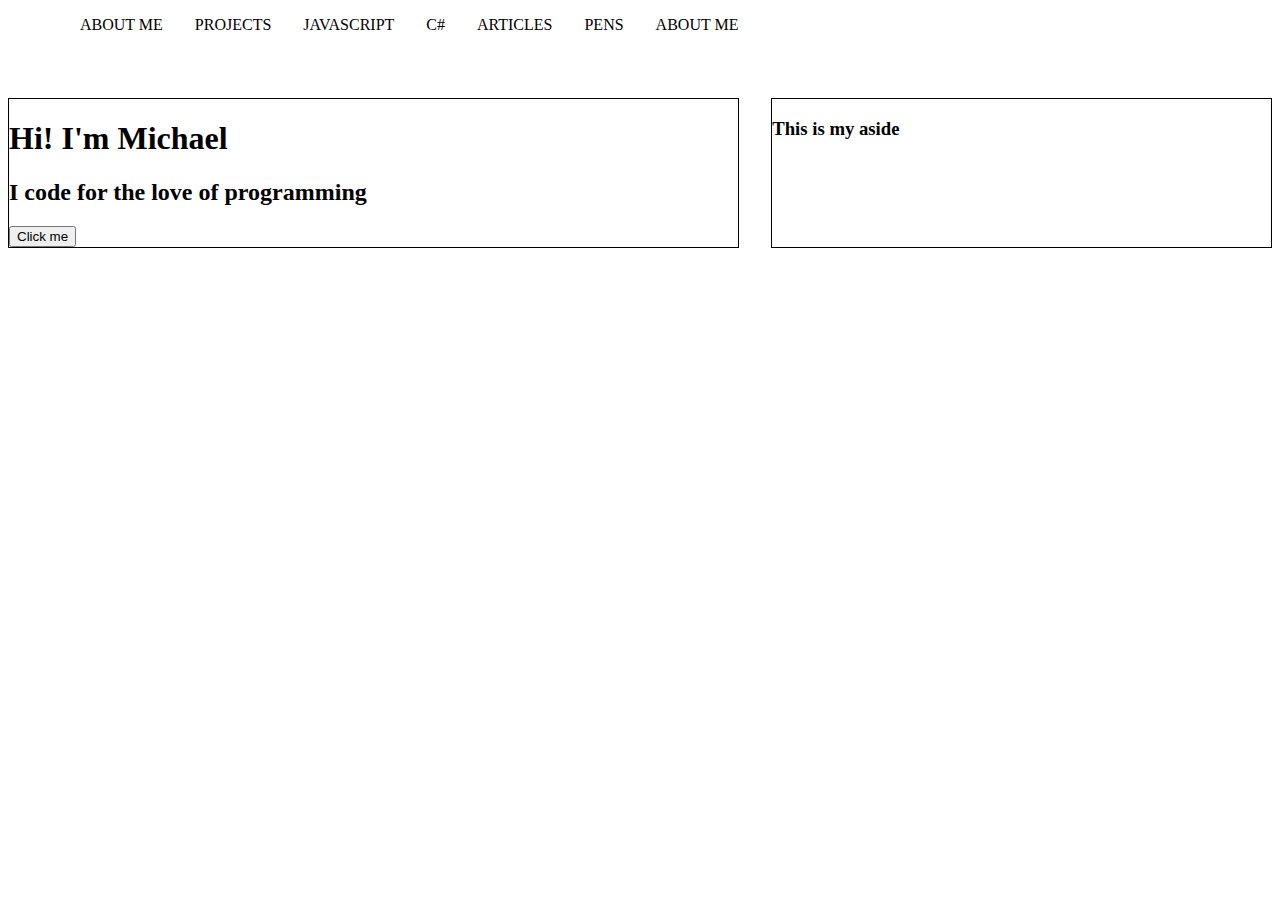
==== index.html @ b058cd46 "first commit" ====
<!DOCTYPE html>
<html lang="en">
<head>
  <meta charset="UTF-8">
  <meta name="viewport" content="width=device-width, initial-scale=1.0">
  <meta http-equiv="X-UA-Compatible" content="ie=edge">
  <link rel="stylesheet" href="styles/style.css">
  <title>Michael Hoffmann Development Studio</title>
</head>
<body>
  <nav class="navigation_container">
    <ul>
      <li><a href="#">About me</a></li>
      <li><a href="#">Projects</a></li>
      <li><a href="#">Javascript</a></li>
      <li><a href="#">C#</a></li>
      <li><a href="#">Articles</a></li>
      <li><a href="#">Pens</a></li>
      <li><a href="#">About me</a></li>
    </ul>
  </nav>
  <main class="main_container">
    <div class="main_content">
      <h1>Hi! I'm Michael</h1>
      <h2>I code for the love of programming</h2>
      <button id="btn_main">Click me</button>
    </div>
    <aside class="aside_content">
      <h3>This is my aside</h3>
    </aside>
  </main>
  <link rel="stylesheet" href="styles/style.css">
</body>
</html>
---- styles/style.css ----
body{
    font-family: Cambria, Cochin, Georgia, Times, 'Times New Roman', serif;
}
/* Main-Container*/
.main_container{
    display: grid;
    grid-gap: 2rem;
    grid-template-areas: 
    "main_content aside_content"
    "latest_projects latest_projects"
    "footer footer";
}
.main_content{
    border: 1px solid black;
}

/*Navigation Bar*/
.navigation_container{
    margin-bottom: 4rem;
}
nav ul{
    list-style-type: none;
    display: flex;
}

nav ul li a{
    text-decoration: none;
    text-transform: uppercase;
    flex-direction: row;
    color: #000;
    padding-left: 2rem;
}

/*Sidebar*/
.aside_content{
    border: 1px solid black;
}
---- styles/style.css ----
body{
    font-family: Cambria, Cochin, Georgia, Times, 'Times New Roman', serif;
}
/* Main-Container*/
.main_container{
    display: grid;
    grid-gap: 2rem;
    grid-template-areas: 
    "main_content aside_content"
    "latest_projects latest_projects"
    "footer footer";
}
.main_content{
    border: 1px solid black;
}

/*Navigation Bar*/
.navigation_container{
    margin-bottom: 4rem;
}
nav ul{
    list-style-type: none;
    display: flex;
}

nav ul li a{
    text-decoration: none;
    text-transform: uppercase;
    flex-direction: row;
    color: #000;
    padding-left: 2rem;
}

/*Sidebar*/
.aside_content{
    border: 1px solid black;
}
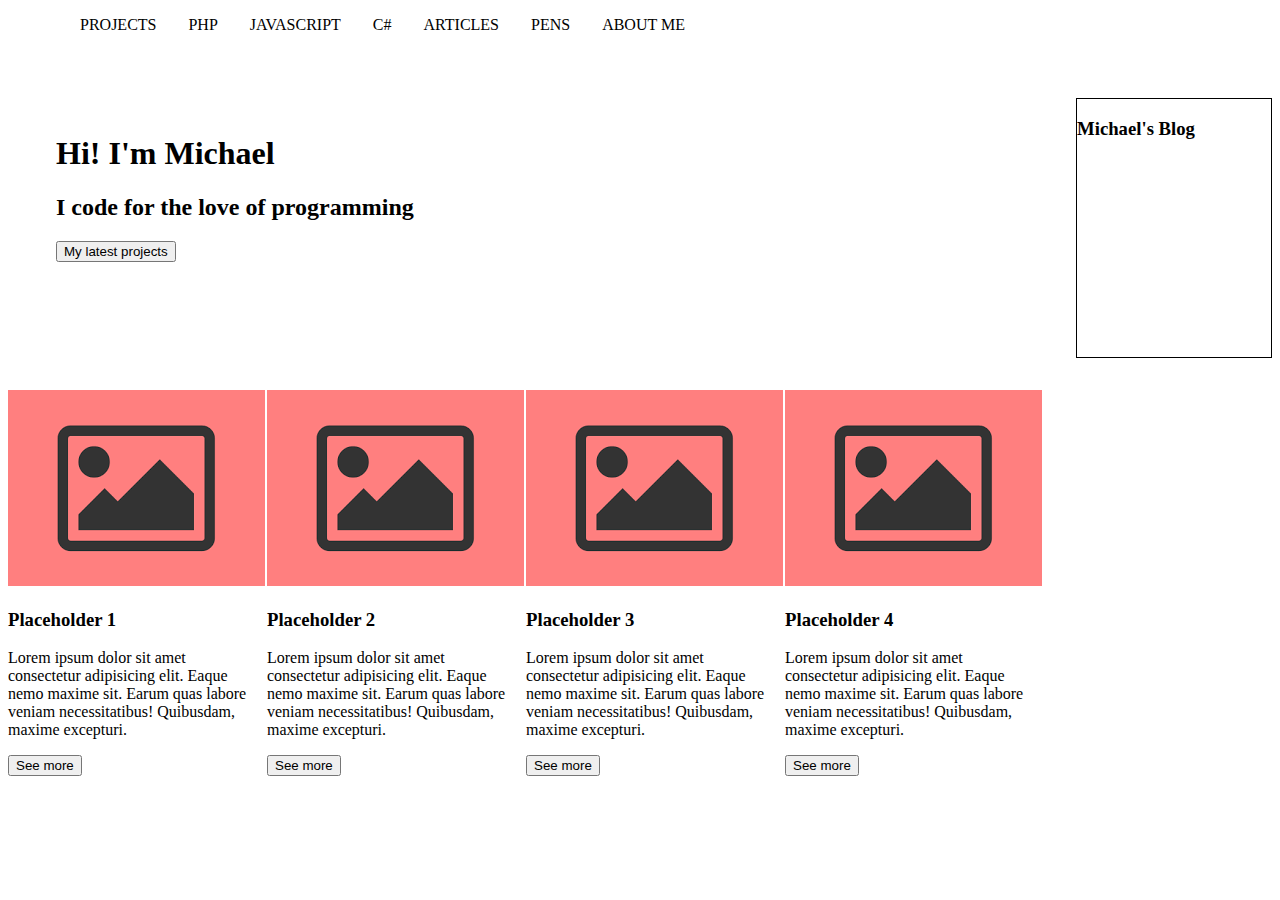
==== commit 4e1a6bf5: "updated html with cards section" ====
--- a/index.html
+++ b/index.html
@@ -10,8 +10,8 @@
 <body>
   <nav class="navigation_container">
     <ul>
-      <li><a href="#">About me</a></li>
       <li><a href="#">Projects</a></li>
+      <li><a href="#">PHP</a></li>
       <li><a href="#">Javascript</a></li>
       <li><a href="#">C#</a></li>
       <li><a href="#">Articles</a></li>
@@ -23,11 +23,39 @@
     <div class="main_content">
       <h1>Hi! I'm Michael</h1>
       <h2>I code for the love of programming</h2>
-      <button id="btn_main">Click me</button>
+      <button id="btn_main">My latest projects</button>
     </div>
     <aside class="aside_content">
-      <h3>This is my aside</h3>
+      <h3>Michael's Blog</h3>
     </aside>
+    <section class="latest_projects">
+      <div class="cards">
+        <div class="card">
+          <img src="images/placeholder.png" alt="">
+          <h3>Placeholder 1</h3>
+          <p>Lorem ipsum dolor sit amet consectetur adipisicing elit. Eaque nemo maxime sit. Earum quas labore veniam necessitatibus! Quibusdam, maxime excepturi.</p>
+          <button class="card_button">See more</button>
+        </div>
+        <div class="card">
+          <img src="images/placeholder.png" alt="">
+          <h3>Placeholder 2</h3>
+          <p>Lorem ipsum dolor sit amet consectetur adipisicing elit. Eaque nemo maxime sit. Earum quas labore veniam necessitatibus! Quibusdam, maxime excepturi.</p>
+          <button class="card_button">See more</button>
+        </div>
+        <div class="card">
+          <img src="images/placeholder.png" alt="">
+          <h3>Placeholder 3</h3>
+          <p>Lorem ipsum dolor sit amet consectetur adipisicing elit. Eaque nemo maxime sit. Earum quas labore veniam necessitatibus! Quibusdam, maxime excepturi.</p>
+          <button class="card_button">See more</button>
+        </div>
+        <div class="card">
+          <img src="images/placeholder.png" alt="">
+          <h3>Placeholder 4</h3>
+          <p>Lorem ipsum dolor sit amet consectetur adipisicing elit. Eaque nemo maxime sit. Earum quas labore veniam necessitatibus! Quibusdam, maxime excepturi.</p>
+          <button class="card_button">See more</button>
+        </div>
+      </div>
+    </section>
   </main>
   <link rel="stylesheet" href="styles/style.css">
 </body>
--- a/styles/style.css
+++ b/styles/style.css
@@ -11,7 +11,7 @@
     "footer footer";
 }
 .main_content{
-    border: 1px solid black;
+    margin: 1rem 0rem 6rem 3rem;
 }
 
 /*Navigation Bar*/
@@ -34,4 +34,13 @@
 /*Sidebar*/
 .aside_content{
     border: 1px solid black;
+}
+
+/*Cards*/
+.cards{
+    display: grid;
+    grid-template-columns: 1fr 1fr 1fr 1fr;
+}
+.card{
+    width: 15rem;
 }--- a/styles/style.css
+++ b/styles/style.css
@@ -11,7 +11,7 @@
     "footer footer";
 }
 .main_content{
-    border: 1px solid black;
+    margin: 1rem 0rem 6rem 3rem;
 }
 
 /*Navigation Bar*/
@@ -34,4 +34,13 @@
 /*Sidebar*/
 .aside_content{
     border: 1px solid black;
+}
+
+/*Cards*/
+.cards{
+    display: grid;
+    grid-template-columns: 1fr 1fr 1fr 1fr;
+}
+.card{
+    width: 15rem;
 }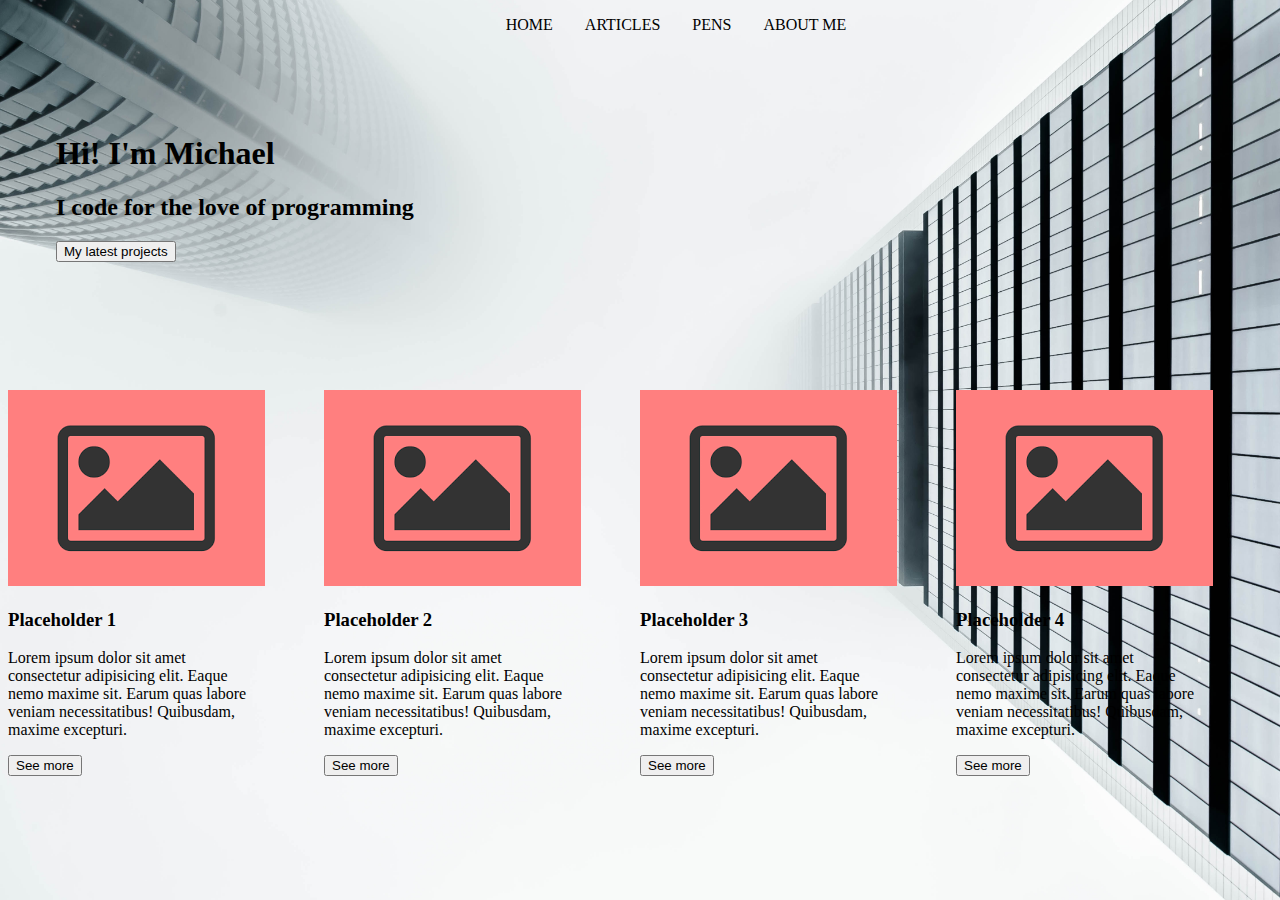
==== commit 7e053227: "added background_image" ====
--- a/index.html
+++ b/index.html
@@ -7,16 +7,13 @@
   <link rel="stylesheet" href="styles/style.css">
   <title>Michael Hoffmann Development Studio</title>
 </head>
-<body>
+<body class="body">
   <nav class="navigation_container">
     <ul>
-      <li><a href="#">Projects</a></li>
-      <li><a href="#">PHP</a></li>
-      <li><a href="#">Javascript</a></li>
-      <li><a href="#">C#</a></li>
-      <li><a href="#">Articles</a></li>
-      <li><a href="#">Pens</a></li>
-      <li><a href="#">About me</a></li>
+      <li><a href="index.html">Home</a></li>
+      <li><a href="articles.html">Articles</a></li>
+      <li><a href="pens.html">Pens</a></li>
+      <li><a href="about.html">About me</a></li>
     </ul>
   </nav>
   <main class="main_container">
@@ -25,9 +22,6 @@
       <h2>I code for the love of programming</h2>
       <button id="btn_main">My latest projects</button>
     </div>
-    <aside class="aside_content">
-      <h3>Michael's Blog</h3>
-    </aside>
     <section class="latest_projects">
       <div class="cards">
         <div class="card">
--- a/styles/style.css
+++ b/styles/style.css
@@ -1,16 +1,25 @@
 body{
     font-family: Cambria, Cochin, Georgia, Times, 'Times New Roman', serif;
 }
+.body{
+    background-image: url("../images/background_image.jpg");
+    background-position: center center;
+    background-repeat: no-repeat;
+    background-size: cover;
+    background-attachment: fixed;
+}
+
 /* Main-Container*/
 .main_container{
     display: grid;
     grid-gap: 2rem;
     grid-template-areas: 
-    "main_content aside_content"
-    "latest_projects latest_projects"
-    "footer footer";
+    "main_content"
+    "latest_projects"
+    "footer";
 }
 .main_content{
+    grid-area: "main_content";
     margin: 1rem 0rem 6rem 3rem;
 }
 
@@ -21,6 +30,7 @@
 nav ul{
     list-style-type: none;
     display: flex;
+    justify-content: center;
 }
 
 nav ul li a{
@@ -31,12 +41,11 @@
     padding-left: 2rem;
 }
 
-/*Sidebar*/
-.aside_content{
-    border: 1px solid black;
-}
 
 /*Cards*/
+.latest_projects{
+    grid-area:"latest_projects";
+}
 .cards{
     display: grid;
     grid-template-columns: 1fr 1fr 1fr 1fr;
--- a/styles/style.css
+++ b/styles/style.css
@@ -1,16 +1,25 @@
 body{
     font-family: Cambria, Cochin, Georgia, Times, 'Times New Roman', serif;
 }
+.body{
+    background-image: url("../images/background_image.jpg");
+    background-position: center center;
+    background-repeat: no-repeat;
+    background-size: cover;
+    background-attachment: fixed;
+}
+
 /* Main-Container*/
 .main_container{
     display: grid;
     grid-gap: 2rem;
     grid-template-areas: 
-    "main_content aside_content"
-    "latest_projects latest_projects"
-    "footer footer";
+    "main_content"
+    "latest_projects"
+    "footer";
 }
 .main_content{
+    grid-area: "main_content";
     margin: 1rem 0rem 6rem 3rem;
 }
 
@@ -21,6 +30,7 @@
 nav ul{
     list-style-type: none;
     display: flex;
+    justify-content: center;
 }
 
 nav ul li a{
@@ -31,12 +41,11 @@
     padding-left: 2rem;
 }
 
-/*Sidebar*/
-.aside_content{
-    border: 1px solid black;
-}
 
 /*Cards*/
+.latest_projects{
+    grid-area:"latest_projects";
+}
 .cards{
     display: grid;
     grid-template-columns: 1fr 1fr 1fr 1fr;
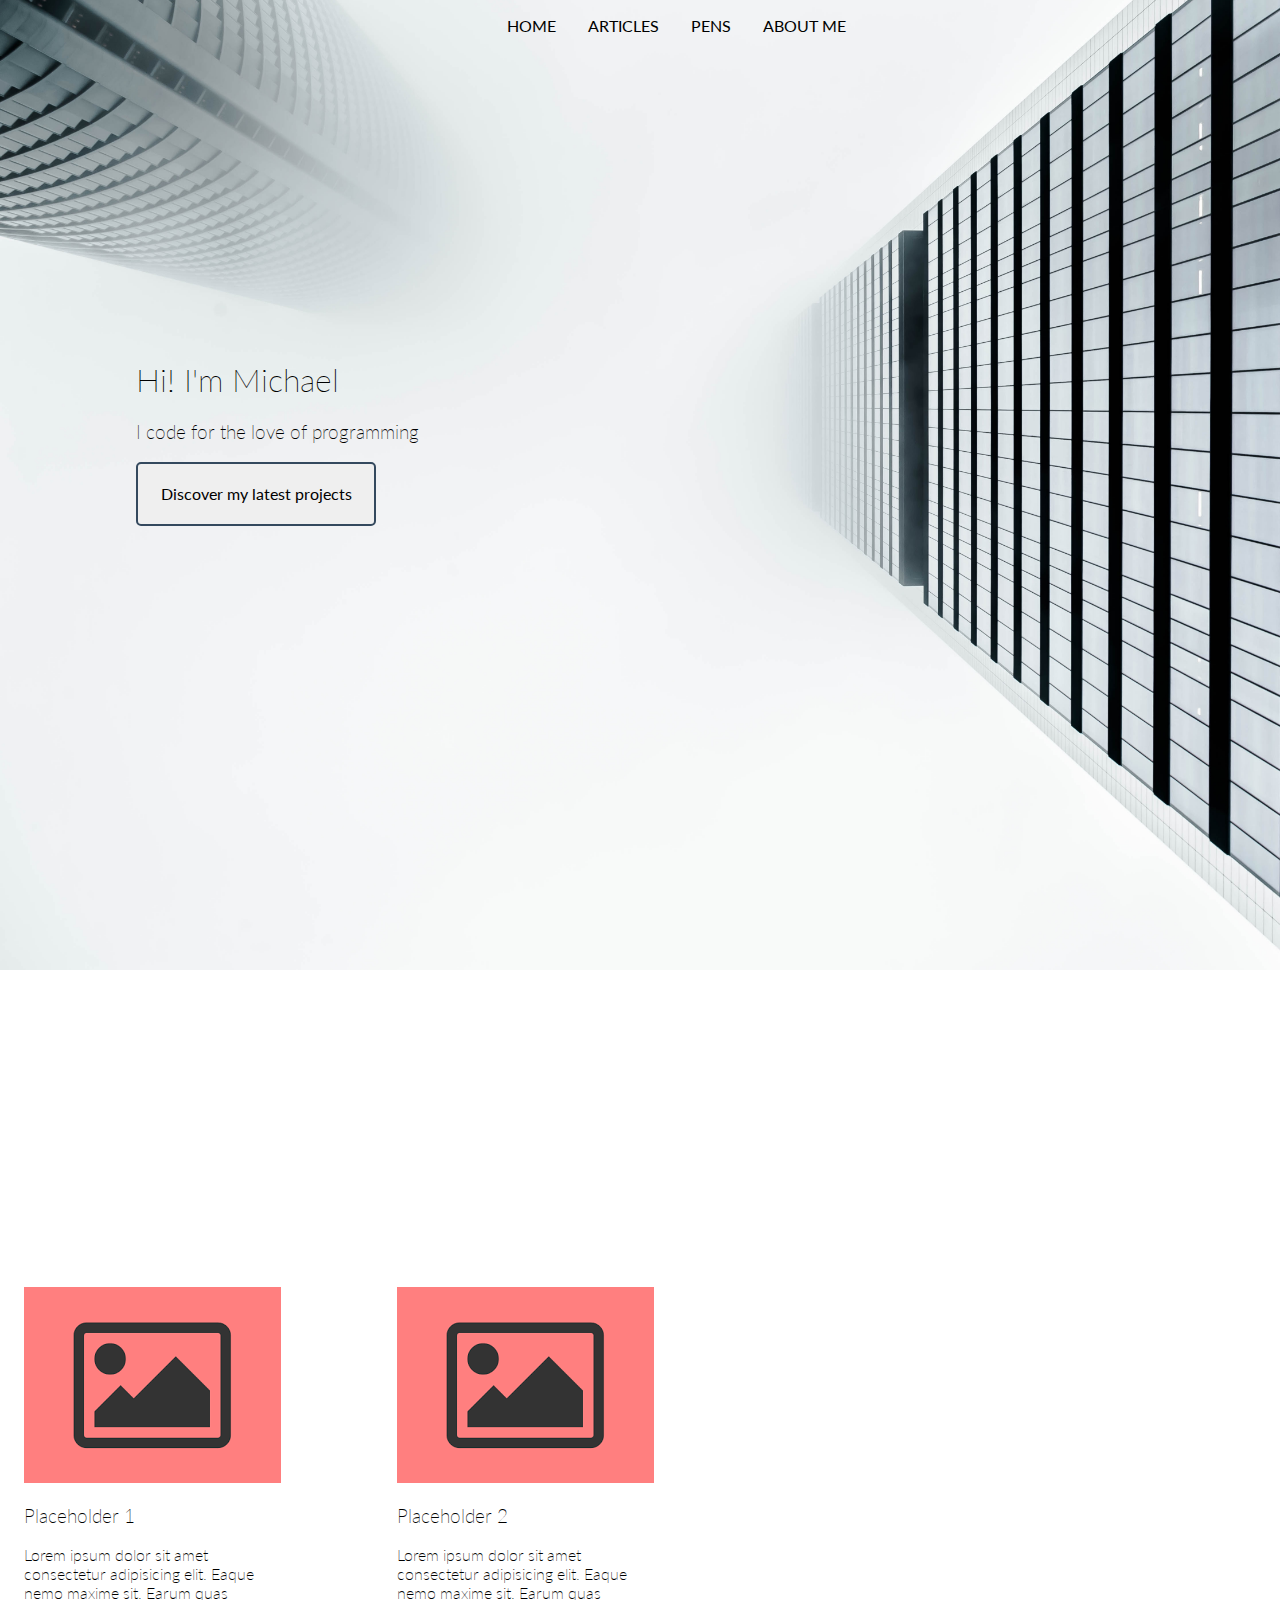
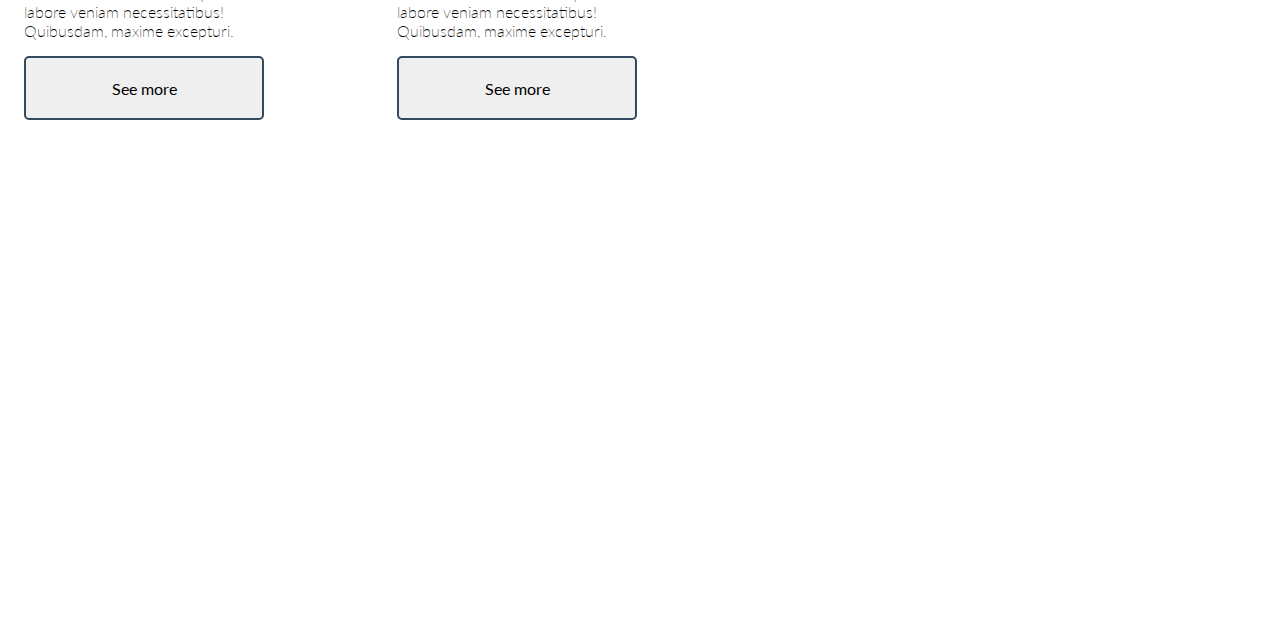
==== commit d53e8238: "new layout" ====
--- a/index.html
+++ b/index.html
@@ -4,6 +4,7 @@
   <meta charset="UTF-8">
   <meta name="viewport" content="width=device-width, initial-scale=1.0">
   <meta http-equiv="X-UA-Compatible" content="ie=edge">
+  <link href="https://fonts.googleapis.com/css?family=Lato&display=swap" rel="stylesheet">
   <link rel="stylesheet" href="styles/style.css">
   <title>Michael Hoffmann Development Studio</title>
 </head>
@@ -19,34 +20,23 @@
   <main class="main_container">
     <div class="main_content">
       <h1>Hi! I'm Michael</h1>
-      <h2>I code for the love of programming</h2>
-      <button id="btn_main">My latest projects</button>
+      <h3>I code for the love of programming</h3>
+      <button class="button">Discover my latest projects</button>
     </div>
+    <!--Projects-->
     <section class="latest_projects">
       <div class="cards">
         <div class="card">
           <img src="images/placeholder.png" alt="">
           <h3>Placeholder 1</h3>
           <p>Lorem ipsum dolor sit amet consectetur adipisicing elit. Eaque nemo maxime sit. Earum quas labore veniam necessitatibus! Quibusdam, maxime excepturi.</p>
-          <button class="card_button">See more</button>
+          <button class="button">See more</button>
         </div>
         <div class="card">
           <img src="images/placeholder.png" alt="">
           <h3>Placeholder 2</h3>
           <p>Lorem ipsum dolor sit amet consectetur adipisicing elit. Eaque nemo maxime sit. Earum quas labore veniam necessitatibus! Quibusdam, maxime excepturi.</p>
-          <button class="card_button">See more</button>
-        </div>
-        <div class="card">
-          <img src="images/placeholder.png" alt="">
-          <h3>Placeholder 3</h3>
-          <p>Lorem ipsum dolor sit amet consectetur adipisicing elit. Eaque nemo maxime sit. Earum quas labore veniam necessitatibus! Quibusdam, maxime excepturi.</p>
-          <button class="card_button">See more</button>
-        </div>
-        <div class="card">
-          <img src="images/placeholder.png" alt="">
-          <h3>Placeholder 4</h3>
-          <p>Lorem ipsum dolor sit amet consectetur adipisicing elit. Eaque nemo maxime sit. Earum quas labore veniam necessitatibus! Quibusdam, maxime excepturi.</p>
-          <button class="card_button">See more</button>
+          <button class="button">See more</button>
         </div>
       </div>
     </section>
--- a/styles/style.css
+++ b/styles/style.css
@@ -1,6 +1,11 @@
+*{
+    box-sizing: border-box;
+}
+
 body{
-    font-family: Cambria, Cochin, Georgia, Times, 'Times New Roman', serif;
+    font-family: 'Lato', sans-serif;
 }
+/*Background-Image*/
 .body{
     background-image: url("../images/background_image.jpg");
     background-position: center center;
@@ -20,7 +25,8 @@
 }
 .main_content{
     grid-area: "main_content";
-    margin: 1rem 0rem 6rem 3rem;
+    margin: 15rem 2rem 1rem 8rem;
+    height:100vh;
 }
 
 /*Navigation Bar*/
@@ -45,11 +51,47 @@
 /*Cards*/
 .latest_projects{
     grid-area:"latest_projects";
+    height:100vh;
+    width:100vw;
+    background-image: url("../images/background_projects.jpg");
+    background-position: center center;
+    background-repeat: no-repeat;
+    background-size: cover;
+    background-attachment: fixed;
 }
 .cards{
+    margin-left:1rem;
     display: grid;
-    grid-template-columns: 1fr 1fr 1fr 1fr;
+    width:70rem;
+    grid-template-columns: 1fr 1fr 1fr;
 }
 .card{
     width: 15rem;
-}+}
+
+/*Buttons*/
+.button{
+    border: 2px solid #34495e;
+    border-radius: 5px;
+    width:15rem;
+    height:4rem;
+    font-family: 'Lato', sans-serif;
+    font-size: 1rem;
+    color:black;
+    overflow: hidden;
+    -webkit-transition: all 0.3s ease-in-out;
+    -o-transition: all 0.3s ease-in-out;
+    transition: all 0.3s ease-in-out;
+  }
+  
+  
+  .button:hover{
+    color: #ecf0f1;
+    background-color: #34495e;
+    border: 2px solid #34495e;
+  }
+  
+  h1, h3, p{
+      font-weight: 200;
+  }
+  --- a/styles/style.css
+++ b/styles/style.css
@@ -1,6 +1,11 @@
+*{
+    box-sizing: border-box;
+}
+
 body{
-    font-family: Cambria, Cochin, Georgia, Times, 'Times New Roman', serif;
+    font-family: 'Lato', sans-serif;
 }
+/*Background-Image*/
 .body{
     background-image: url("../images/background_image.jpg");
     background-position: center center;
@@ -20,7 +25,8 @@
 }
 .main_content{
     grid-area: "main_content";
-    margin: 1rem 0rem 6rem 3rem;
+    margin: 15rem 2rem 1rem 8rem;
+    height:100vh;
 }
 
 /*Navigation Bar*/
@@ -45,11 +51,47 @@
 /*Cards*/
 .latest_projects{
     grid-area:"latest_projects";
+    height:100vh;
+    width:100vw;
+    background-image: url("../images/background_projects.jpg");
+    background-position: center center;
+    background-repeat: no-repeat;
+    background-size: cover;
+    background-attachment: fixed;
 }
 .cards{
+    margin-left:1rem;
     display: grid;
-    grid-template-columns: 1fr 1fr 1fr 1fr;
+    width:70rem;
+    grid-template-columns: 1fr 1fr 1fr;
 }
 .card{
     width: 15rem;
-}+}
+
+/*Buttons*/
+.button{
+    border: 2px solid #34495e;
+    border-radius: 5px;
+    width:15rem;
+    height:4rem;
+    font-family: 'Lato', sans-serif;
+    font-size: 1rem;
+    color:black;
+    overflow: hidden;
+    -webkit-transition: all 0.3s ease-in-out;
+    -o-transition: all 0.3s ease-in-out;
+    transition: all 0.3s ease-in-out;
+  }
+  
+  
+  .button:hover{
+    color: #ecf0f1;
+    background-color: #34495e;
+    border: 2px solid #34495e;
+  }
+  
+  h1, h3, p{
+      font-weight: 200;
+  }
+  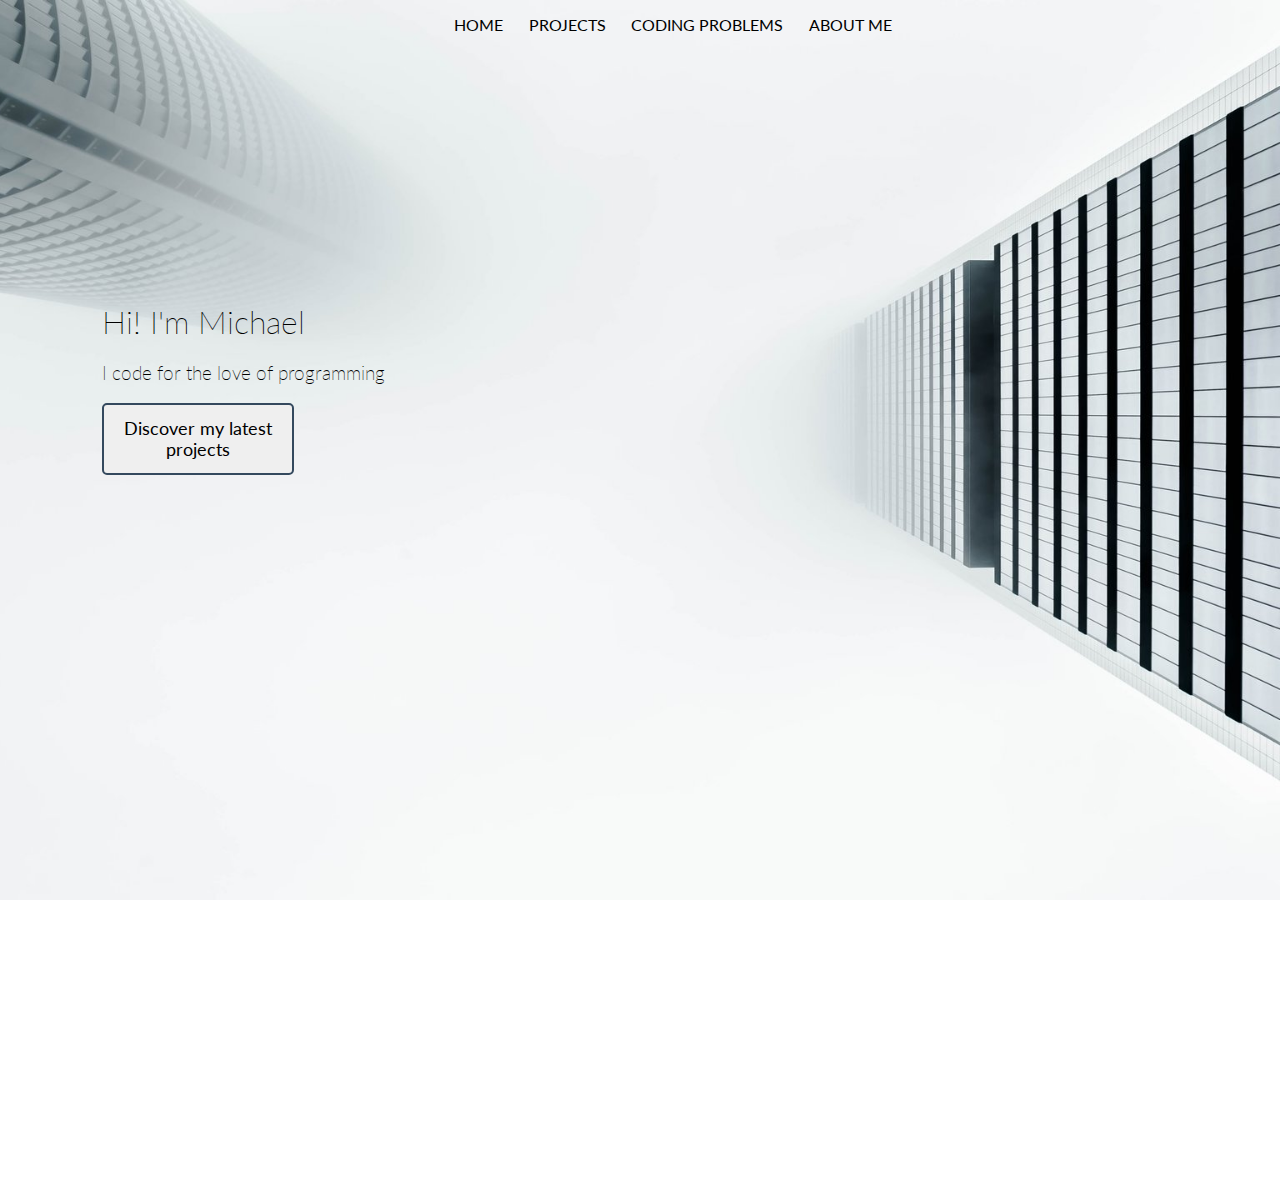
==== commit da2be196: "new design" ====
--- a/index.html
+++ b/index.html
@@ -5,6 +5,7 @@
   <meta name="viewport" content="width=device-width, initial-scale=1.0">
   <meta http-equiv="X-UA-Compatible" content="ie=edge">
   <link href="https://fonts.googleapis.com/css?family=Lato&display=swap" rel="stylesheet">
+  <link rel="stylesheet" href="styles/normalize.css">
   <link rel="stylesheet" href="styles/style.css">
   <title>Michael Hoffmann Development Studio</title>
 </head>
@@ -12,9 +13,9 @@
   <nav class="navigation_container">
     <ul>
       <li><a href="index.html">Home</a></li>
-      <li><a href="articles.html">Articles</a></li>
-      <li><a href="pens.html">Pens</a></li>
-      <li><a href="about.html">About me</a></li>
+      <li><a href="projects.html">Projects</a></li>
+      <li><a href="coding.html">Coding problems</a></li>
+      <li><a href="aboutMe.html">About me</a></li>
     </ul>
   </nav>
   <main class="main_container">
@@ -23,24 +24,6 @@
       <h3>I code for the love of programming</h3>
       <button class="button">Discover my latest projects</button>
     </div>
-    <!--Projects-->
-    <section class="latest_projects">
-      <div class="cards">
-        <div class="card">
-          <img src="images/placeholder.png" alt="">
-          <h3>Placeholder 1</h3>
-          <p>Lorem ipsum dolor sit amet consectetur adipisicing elit. Eaque nemo maxime sit. Earum quas labore veniam necessitatibus! Quibusdam, maxime excepturi.</p>
-          <button class="button">See more</button>
-        </div>
-        <div class="card">
-          <img src="images/placeholder.png" alt="">
-          <h3>Placeholder 2</h3>
-          <p>Lorem ipsum dolor sit amet consectetur adipisicing elit. Eaque nemo maxime sit. Earum quas labore veniam necessitatibus! Quibusdam, maxime excepturi.</p>
-          <button class="button">See more</button>
-        </div>
-      </div>
-    </section>
   </main>
-  <link rel="stylesheet" href="styles/style.css">
 </body>
 </html>--- a/styles/style.css
+++ b/styles/style.css
@@ -4,7 +4,9 @@
 
 body{
     font-family: 'Lato', sans-serif;
+    
 }
+
 /*Background-Image*/
 .body{
     background-image: url("../images/background_image.jpg");
@@ -12,26 +14,18 @@
     background-repeat: no-repeat;
     background-size: cover;
     background-attachment: fixed;
+    overflow:hidden;
 }
 
-/* Main-Container*/
-.main_container{
-    display: grid;
-    grid-gap: 2rem;
-    grid-template-areas: 
-    "main_content"
-    "latest_projects"
-    "footer";
-}
 .main_content{
     grid-area: "main_content";
-    margin: 15rem 2rem 1rem 8rem;
+    margin:  30vh 0vw 0vh 8vw;
     height:100vh;
 }
 
 /*Navigation Bar*/
 .navigation_container{
-    margin-bottom: 4rem;
+    margin-bottom: 4vh;
 }
 nav ul{
     list-style-type: none;
@@ -44,39 +38,17 @@
     text-transform: uppercase;
     flex-direction: row;
     color: #000;
-    padding-left: 2rem;
-}
-
-
-/*Cards*/
-.latest_projects{
-    grid-area:"latest_projects";
-    height:100vh;
-    width:100vw;
-    background-image: url("../images/background_projects.jpg");
-    background-position: center center;
-    background-repeat: no-repeat;
-    background-size: cover;
-    background-attachment: fixed;
-}
-.cards{
-    margin-left:1rem;
-    display: grid;
-    width:70rem;
-    grid-template-columns: 1fr 1fr 1fr;
-}
-.card{
-    width: 15rem;
+    padding-left: 2vw;
 }
 
 /*Buttons*/
 .button{
     border: 2px solid #34495e;
     border-radius: 5px;
-    width:15rem;
-    height:4rem;
+    width:15vw;
+    height:8vh;
     font-family: 'Lato', sans-serif;
-    font-size: 1rem;
+    font-size: 2vh;
     color:black;
     overflow: hidden;
     -webkit-transition: all 0.3s ease-in-out;
@@ -91,6 +63,7 @@
     border: 2px solid #34495e;
   }
   
+ /*Styles*/ 
   h1, h3, p{
       font-weight: 200;
   }
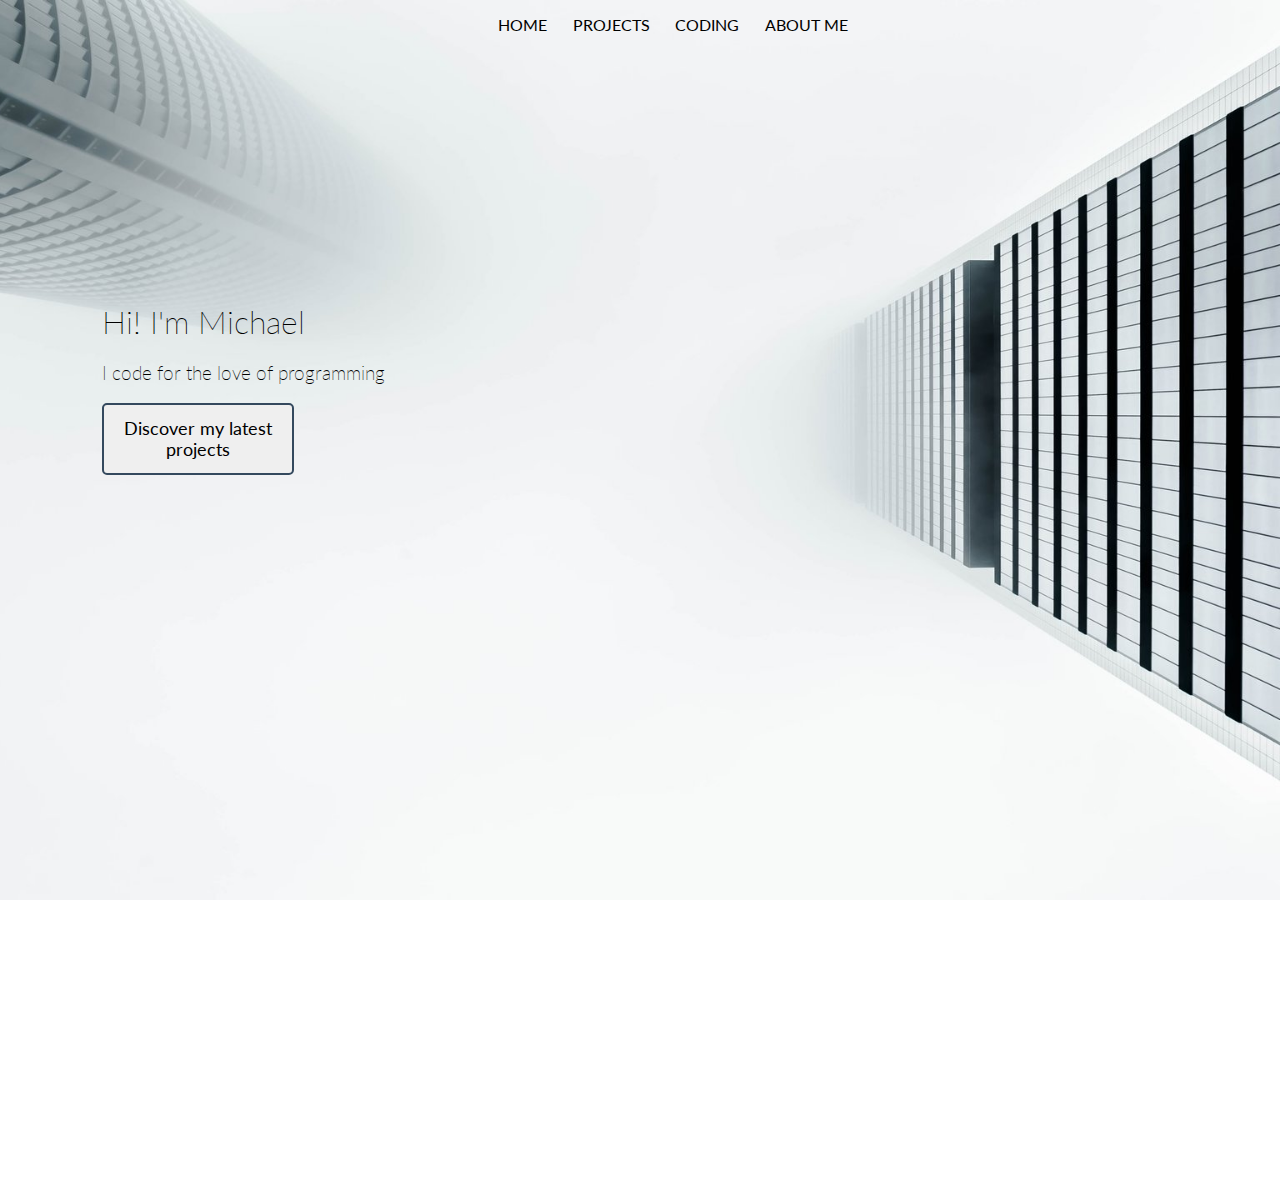
==== commit e82bdc5e: "new project design" ====
--- a/index.html
+++ b/index.html
@@ -14,7 +14,7 @@
     <ul>
       <li><a href="index.html">Home</a></li>
       <li><a href="projects.html">Projects</a></li>
-      <li><a href="coding.html">Coding problems</a></li>
+      <li><a href="coding.html">Coding</a></li>
       <li><a href="aboutMe.html">About me</a></li>
     </ul>
   </nav>
@@ -22,7 +22,7 @@
     <div class="main_content">
       <h1>Hi! I'm Michael</h1>
       <h3>I code for the love of programming</h3>
-      <button class="button">Discover my latest projects</button>
+      <a href="projects.html"><button class="button">Discover my latest projects</button></a>
     </div>
   </main>
 </body>
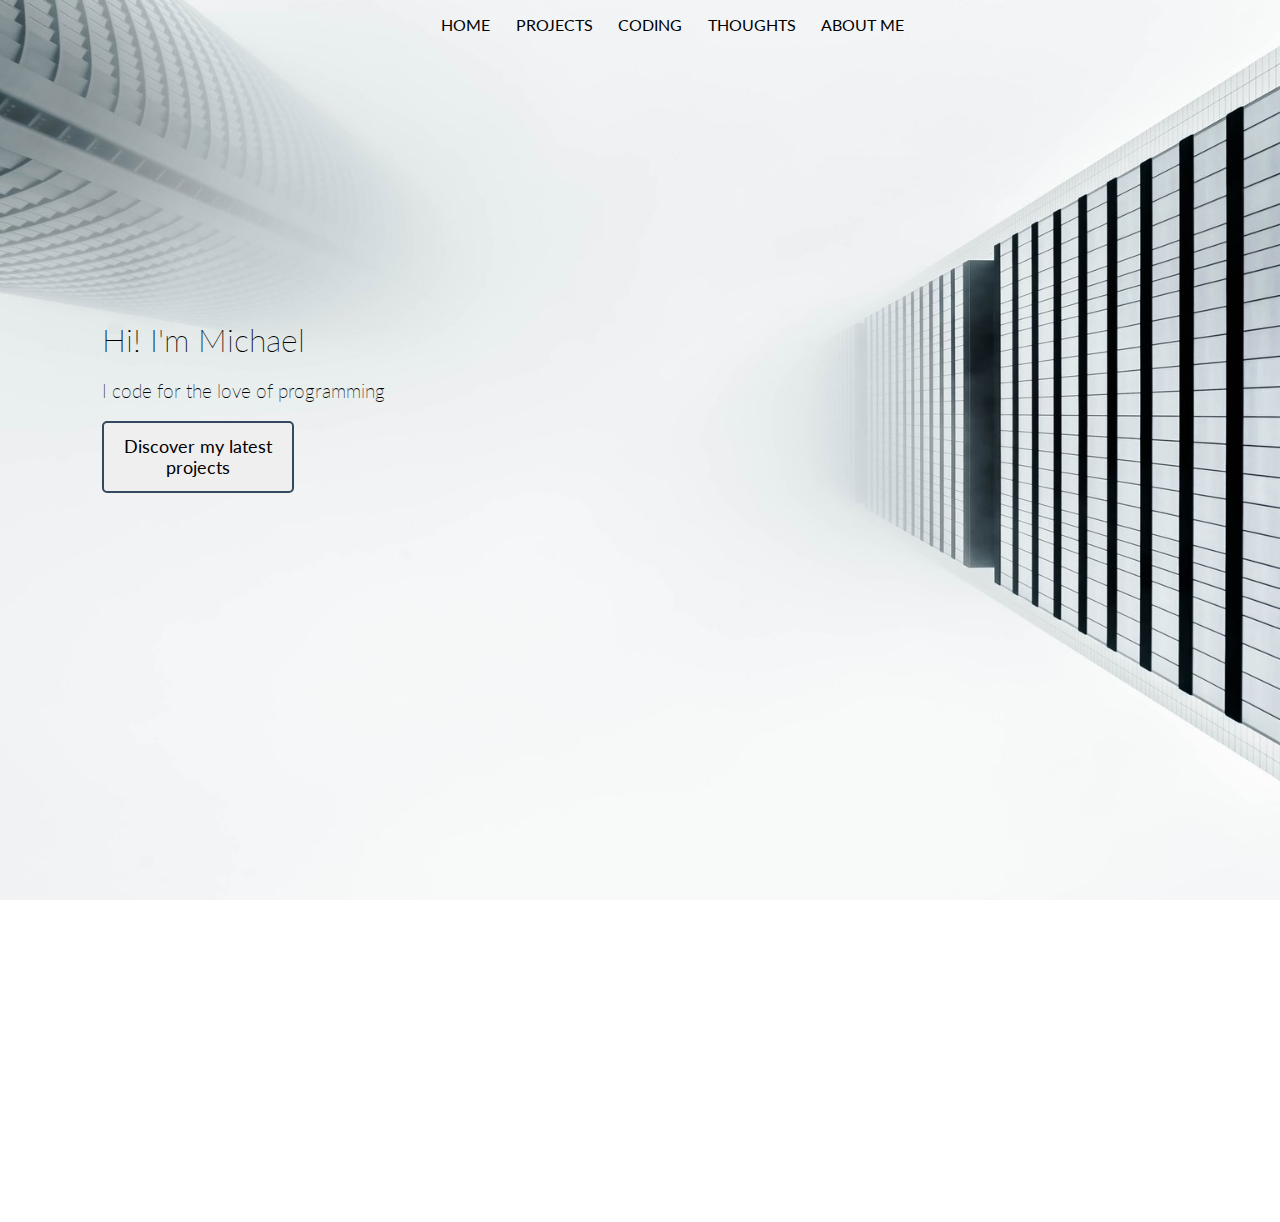
==== commit 64f3ab34: "added thoughts.html" ====
--- a/index.html
+++ b/index.html
@@ -15,6 +15,7 @@
       <li><a href="index.html">Home</a></li>
       <li><a href="projects.html">Projects</a></li>
       <li><a href="coding.html">Coding</a></li>
+      <li><a href="thoughts.html">Thoughts</a></li>
       <li><a href="aboutMe.html">About me</a></li>
     </ul>
   </nav>
--- a/styles/style.css
+++ b/styles/style.css
@@ -19,7 +19,7 @@
 
 .main_content{
     grid-area: "main_content";
-    margin:  30vh 0vw 0vh 8vw;
+    margin:  32vh 0vw 0vh 8vw;
     height:100vh;
 }
 
